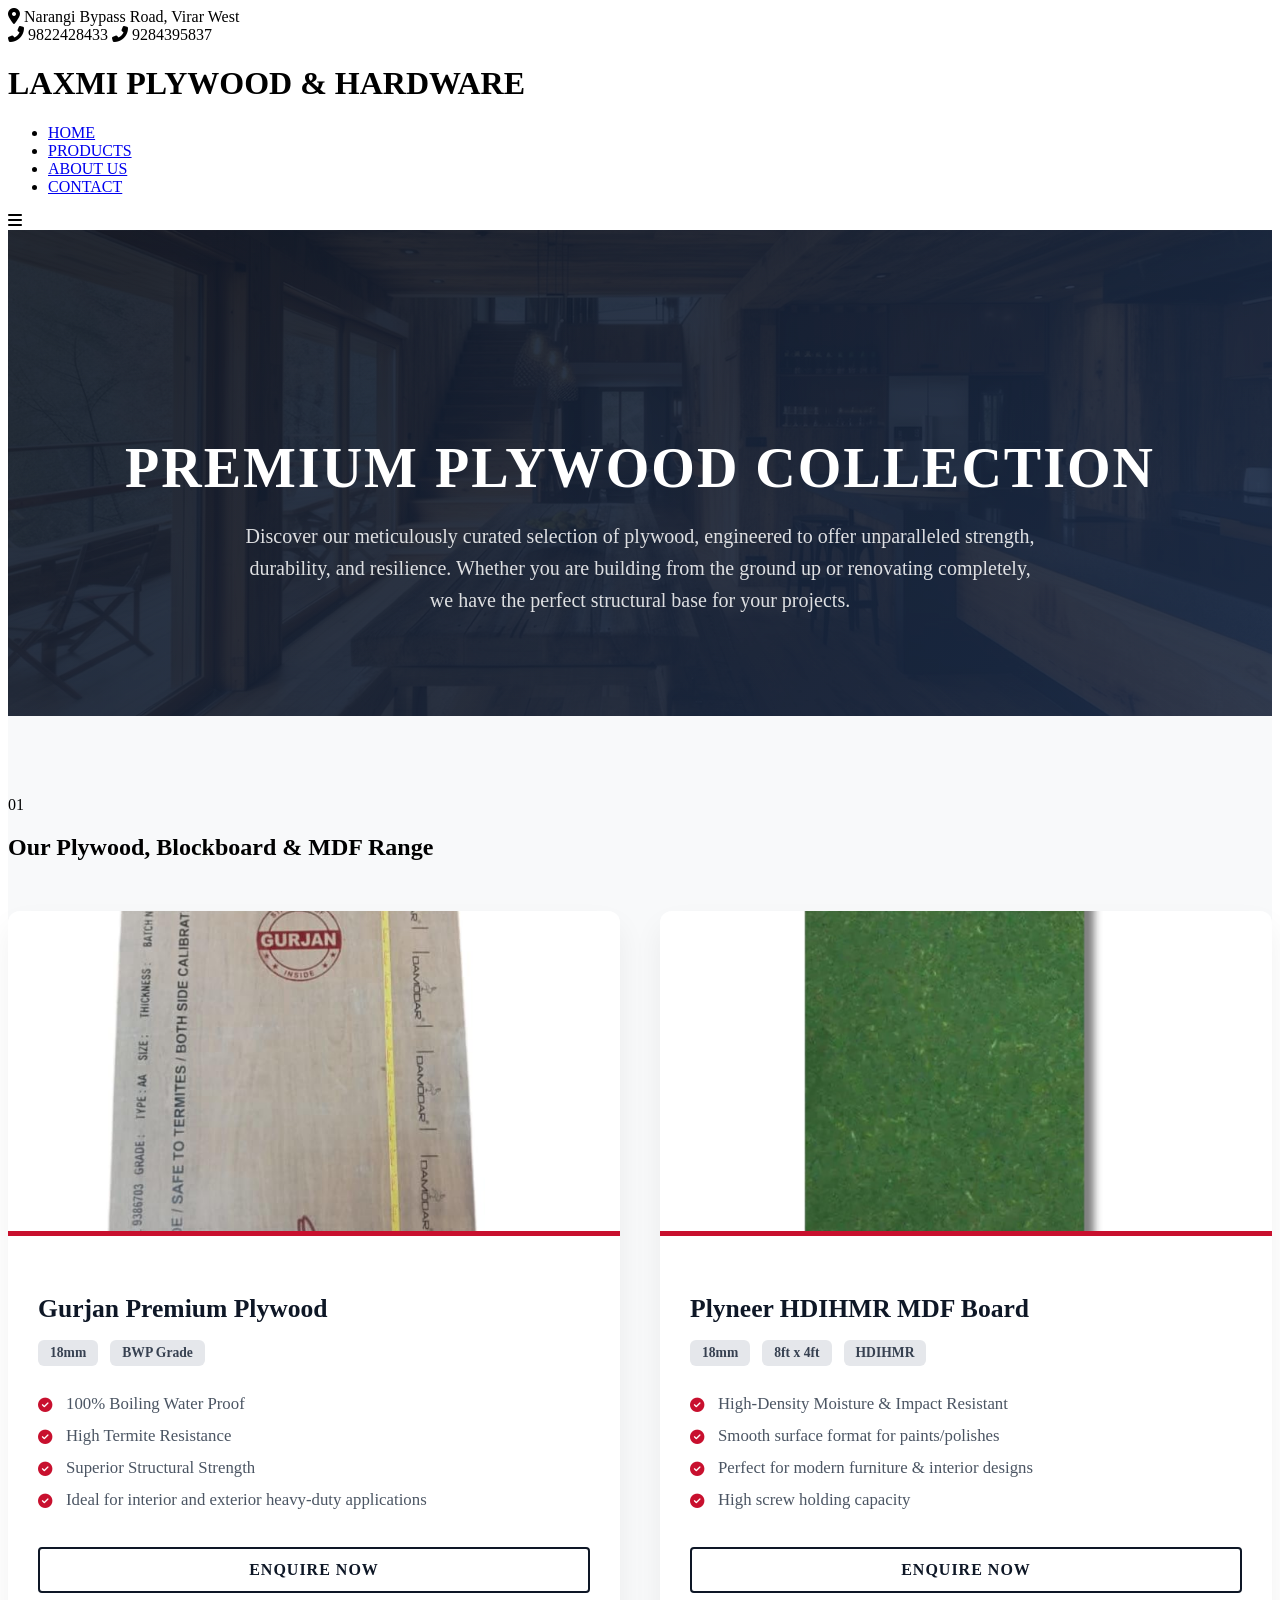
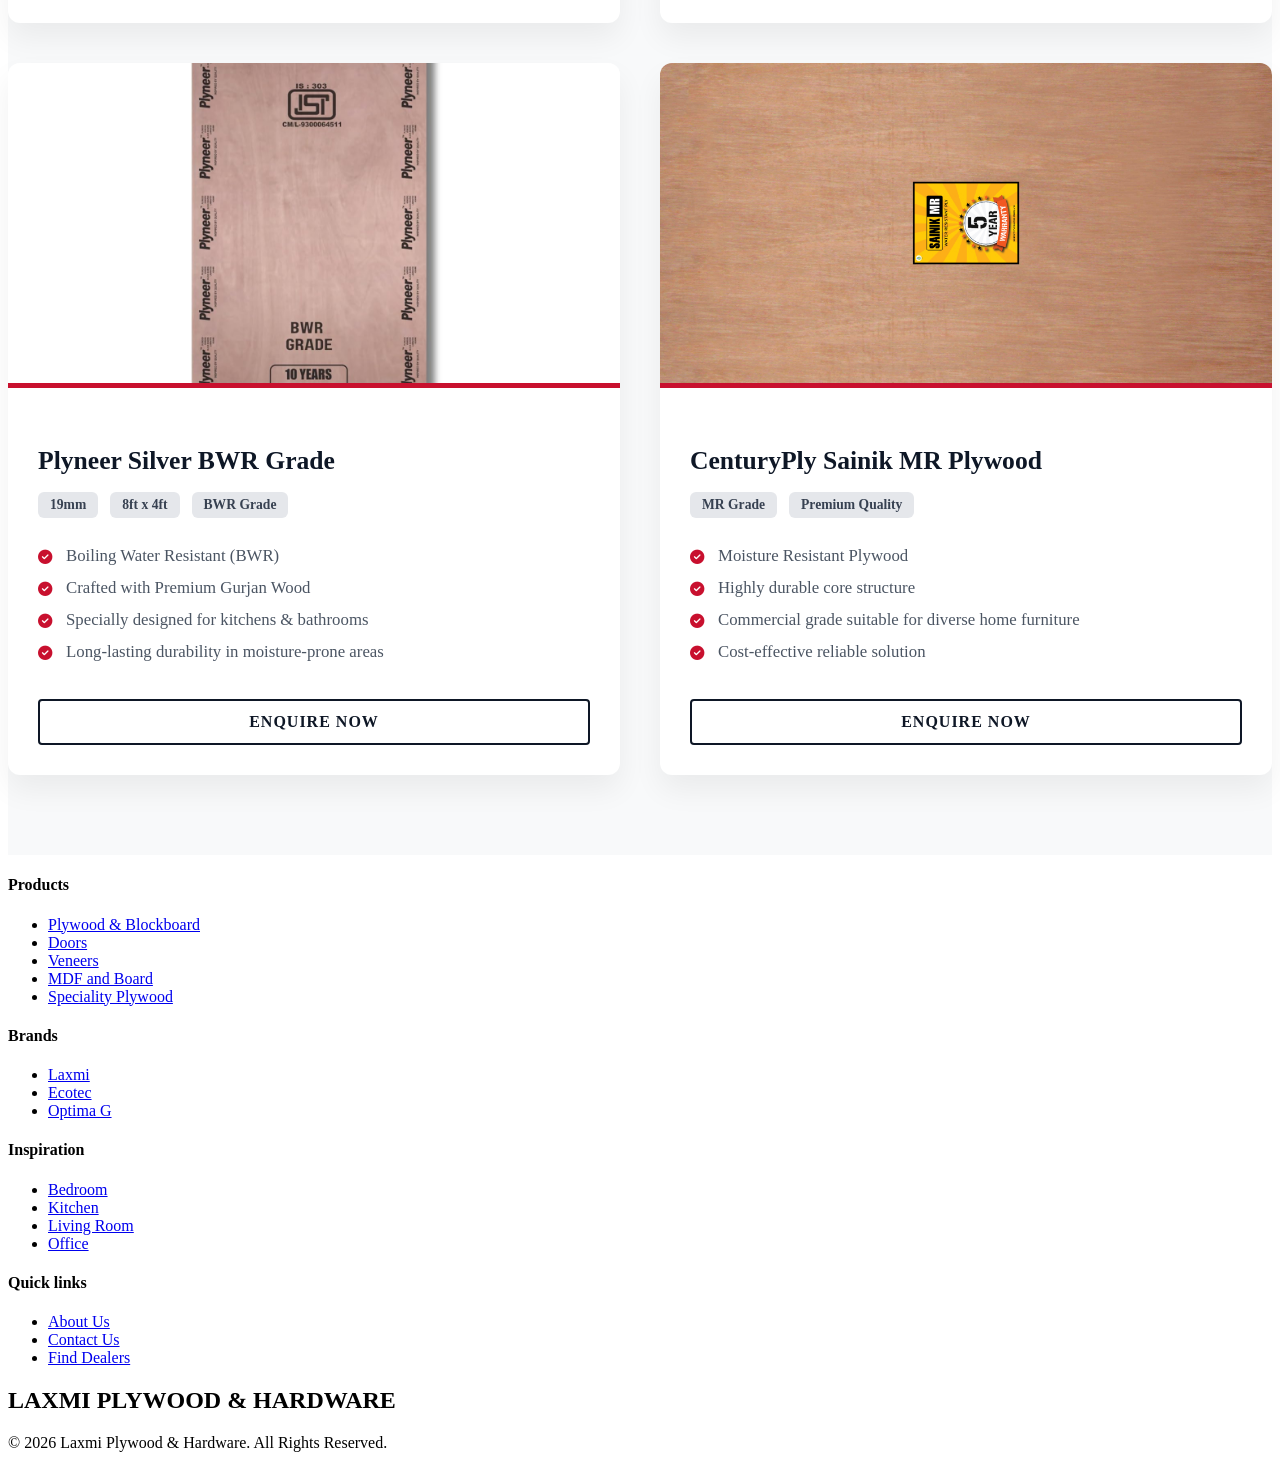
==== plywood.html @ a1d88f50 "first commit" ====
<!DOCTYPE html>
<html lang="en">

<head>
    <meta charset="UTF-8">
    <meta name="viewport" content="width=device-width, initial-scale=1.0">
    <meta name="description" content="Explore our premium collection of Plywood, Blockboards, and MDF at Laxmi Plywood & Hardware.">
    <title>Plywood Collection - Laxmi Plywood & Hardware</title>

    <link rel="preconnect" href="https://fonts.googleapis.com">
    <link rel="preconnect" href="https://fonts.gstatic.com" crossorigin>
    <link href="https://fonts.googleapis.com/css2?family=Inter:wght@400;600;800;900&display=swap" rel="stylesheet">
    <link rel="stylesheet" href="https://cdnjs.cloudflare.com/ajax/libs/font-awesome/6.4.0/css/all.min.css">
    <link rel="stylesheet" href="laxmi3.css">
    
    <style>
        /* Modern aesthetic for plywood page */
        .plywood-hero {
            background: linear-gradient(135deg, rgba(14,23,38,0.9), rgba(28,45,74,0.9)), url('Plywood__d908d7dcf.jpg') center/cover;
            padding: 160px 0 100px;
            color: #ffffff;
            text-align: center;
        }
        
        .plywood-hero h1 {
            font-size: 3.5rem;
            font-weight: 900;
            margin-bottom: 20px;
            text-transform: uppercase;
            letter-spacing: 2px;
        }
        
        .plywood-hero p {
            font-size: 1.25rem;
            max-width: 800px;
            margin: 0 auto;
            color: rgba(255, 255, 255, 0.85);
            line-height: 1.6;
        }

        .product-list-section {
            padding: 80px 0;
            background-color: #f8f9fa;
        }

        .product-grid {
            display: grid;
            grid-template-columns: repeat(auto-fit, minmax(400px, 1fr));
            gap: 40px;
            margin-top: 50px;
        }

        .product-item {
            background: #ffffff;
            border-radius: 12px;
            box-shadow: 0 15px 30px rgba(0,0,0,0.06);
            overflow: hidden;
            transition: transform 0.4s cubic-bezier(0.165, 0.84, 0.44, 1), box-shadow 0.4s cubic-bezier(0.165, 0.84, 0.44, 1);
            position: relative;
            display: flex;
            flex-direction: column;
        }

        .product-item:hover {
            transform: translateY(-8px);
            box-shadow: 0 25px 50px rgba(0,0,0,0.12);
        }

        .product-item-img {
            height: 320px;
            overflow: hidden;
            position: relative;
        }

        .product-item-img img {
            width: 100%;
            height: 100%;
            object-fit: cover;
            transition: transform 0.6s ease;
        }

        .product-item:hover .product-item-img img {
            transform: scale(1.08);
        }

        .product-item-details {
            padding: 30px;
            flex-grow: 1;
            display: flex;
            flex-direction: column;
            border-top: 5px solid var(--primary-color, #c8102e);
        }

        .product-item-title {
            font-size: 1.6rem;
            font-weight: 800;
            color: #0e1726;
            margin-bottom: 15px;
            line-height: 1.3;
        }

        .product-features-list {
            list-style: none;
            padding: 0;
            margin: 0 0 25px 0;
            flex-grow: 1;
        }

        .product-features-list li {
            position: relative;
            padding-left: 28px;
            margin-bottom: 12px;
            font-size: 1.05rem;
            color: #4b5563;
        }

        .product-features-list li i {
            position: absolute;
            left: 0;
            top: 4px;
            color: var(--primary-color, #c8102e);
            font-size: 0.9rem;
        }
        
        .spec-badge {
            display: inline-block;
            background: #e5e7eb;
            color: #374151;
            padding: 5px 12px;
            border-radius: 6px;
            font-size: 0.85rem;
            font-weight: 700;
            margin-right: 8px;
            margin-bottom: 8px;
        }
        
        .spec-container {
            margin-bottom: 20px;
        }
        
        .enquire-btn {
            background-color: transparent;
            color: #0e1726;
            border: 2px solid #0e1726;
            padding: 12px 25px;
            font-weight: 700;
            text-transform: uppercase;
            letter-spacing: 1px;
            text-align: center;
            border-radius: 4px;
            transition: all 0.3s ease;
            text-decoration: none;
            display: inline-block;
        }

        .enquire-btn:hover {
            background-color: var(--primary-color, #c8102e);
            border-color: var(--primary-color, #c8102e);
            color: #ffffff;
        }
        
        @media (max-width: 768px) {
            .product-grid {
                grid-template-columns: 1fr;
            }
            .plywood-hero h1 {
                font-size: 2.5rem;
            }
        }
    </style>
</head>

<body>

    <!-- Corporate Top Bar -->
    <div class="top-bar">
        <div class="container top-bar-container">
            <span class="dealer"><i class="fas fa-map-marker-alt"></i> Narangi Bypass Road, Virar West</span>
            <div class="top-bar-contact">
                <span><i class="fas fa-phone-alt"></i> 9822428433</span>
                <span><i class="fas fa-phone-alt"></i> 9284395837</span>
            </div>
        </div>
    </div>

    <!-- Main Navigation -->
    <header id="header">
        <div class="container nav-container">
            <div class="logo">
                <a href="laxmi3.html" style="text-decoration: none; color: inherit;">
                    <h1>LAXMI PLYWOOD & HARDWARE</h1>
                </a>
            </div>
            <nav>
                <ul class="nav-links">
                    <li><a href="laxmi3.html#home">HOME</a></li>
                    <li><a href="laxmi3.html#products">PRODUCTS</a></li>
                    <li><a href="laxmi3.html#about">ABOUT US</a></li>
                    <li><a href="laxmi3.html#contact">CONTACT</a></li>
                </ul>
            </nav>
            <div class="mobile-menu-btn">
                <i class="fas fa-bars"></i>
            </div>
        </div>
    </header>

    <main>
        <!-- Plywood Hero Section -->
        <section class="plywood-hero">
            <div class="container">
                <h1>Premium Plywood Collection</h1>
                <p>Discover our meticulously curated selection of plywood, engineered to offer unparalleled strength, durability, and resilience. Whether you are building from the ground up or renovating completely, we have the perfect structural base for your projects.</p>
            </div>
        </section>

        <!-- Product List Section -->
        <section class="product-list-section">
            <div class="container">
                <div class="section-heading">
                    <div class="heading-number">01</div>
                    <h2>Our Plywood, Blockboard & MDF Range</h2>
                </div>

                <div class="product-grid">
                    
                    <!-- Item 1 -->
                    <div class="product-item">
                        <div class="product-item-img">
                            <img src="plywood/Gurjan Boiling Water Proof Termite Resistant Plywood, 18mm Thickness.jpg" alt="Gurjan Plywood">
                        </div>
                        <div class="product-item-details">
                            <h3 class="product-item-title">Gurjan Premium Plywood</h3>
                            <div class="spec-container">
                                <span class="spec-badge">18mm</span>
                                <span class="spec-badge">BWP Grade</span>
                            </div>
                            <ul class="product-features-list">
                                <li><i class="fas fa-check-circle"></i> 100% Boiling Water Proof</li>
                                <li><i class="fas fa-check-circle"></i> High Termite Resistance</li>
                                <li><i class="fas fa-check-circle"></i> Superior Structural Strength</li>
                                <li><i class="fas fa-check-circle"></i> Ideal for interior and exterior heavy-duty applications</li>
                            </ul>
                            <a href="laxmi3.html#contact" class="enquire-btn">Enquire Now</a>
                        </div>
                    </div>

                    <!-- Item 2 -->
                    <div class="product-item">
                        <div class="product-item-img">
                            <img src="plywood/Plyneer HDIHMR MDF Board - High-Density Moisture & Impact Resistant Wood for Modern Furniture & Interior Designs (18mm)-8ft x 4ft_.jpg" alt="Plyneer HDIHMR MDF">
                        </div>
                        <div class="product-item-details">
                            <h3 class="product-item-title">Plyneer HDIHMR MDF Board</h3>
                            <div class="spec-container">
                                <span class="spec-badge">18mm</span>
                                <span class="spec-badge">8ft x 4ft</span>
                                <span class="spec-badge">HDIHMR</span>
                            </div>
                            <ul class="product-features-list">
                                <li><i class="fas fa-check-circle"></i> High-Density Moisture & Impact Resistant</li>
                                <li><i class="fas fa-check-circle"></i> Smooth surface format for paints/polishes</li>
                                <li><i class="fas fa-check-circle"></i> Perfect for modern furniture & interior designs</li>
                                <li><i class="fas fa-check-circle"></i> High screw holding capacity</li>
                            </ul>
                            <a href="laxmi3.html#contact" class="enquire-btn">Enquire Now</a>
                        </div>
                    </div>

                    <!-- Item 3 -->
                    <div class="product-item">
                        <div class="product-item-img">
                            <img src="plywood/Plyneer Silver BWR Grade Plywood – Premium Gurjan Wood for Kitchens & Bathrooms  (19mm)-8ft x 4ft_.jpg" alt="Plyneer Silver BWR">
                        </div>
                        <div class="product-item-details">
                            <h3 class="product-item-title">Plyneer Silver BWR Grade</h3>
                            <div class="spec-container">
                                <span class="spec-badge">19mm</span>
                                <span class="spec-badge">8ft x 4ft</span>
                                <span class="spec-badge">BWR Grade</span>
                            </div>
                            <ul class="product-features-list">
                                <li><i class="fas fa-check-circle"></i> Boiling Water Resistant (BWR)</li>
                                <li><i class="fas fa-check-circle"></i> Crafted with Premium Gurjan Wood</li>
                                <li><i class="fas fa-check-circle"></i> Specially designed for kitchens & bathrooms</li>
                                <li><i class="fas fa-check-circle"></i> Long-lasting durability in moisture-prone areas</li>
                            </ul>
                            <a href="laxmi3.html#contact" class="enquire-btn">Enquire Now</a>
                        </div>
                    </div>

                    <!-- Item 4 -->
                    <div class="product-item">
                        <div class="product-item-img">
                            <img src="plywood/Sainik_MR_Plywood_Facelift_16_09_21_c916adba77.jpg" alt="Sainik MR Plywood">
                        </div>
                        <div class="product-item-details">
                            <h3 class="product-item-title">CenturyPly Sainik MR Plywood</h3>
                            <div class="spec-container">
                                <span class="spec-badge">MR Grade</span>
                                <span class="spec-badge">Premium Quality</span>
                            </div>
                            <ul class="product-features-list">
                                <li><i class="fas fa-check-circle"></i> Moisture Resistant Plywood</li>
                                <li><i class="fas fa-check-circle"></i> Highly durable core structure</li>
                                <li><i class="fas fa-check-circle"></i> Commercial grade suitable for diverse home furniture</li>
                                <li><i class="fas fa-check-circle"></i> Cost-effective reliable solution</li>
                            </ul>
                            <a href="laxmi3.html#contact" class="enquire-btn">Enquire Now</a>
                        </div>
                    </div>

                </div>
            </div>
        </section>
    </main>

    <!-- Footer -->
    <footer>
        <div class="container footer-grid">
            <!-- (Footer Content Replicated for consistency) -->
            <div class="footer-col">
                <h4>Products</h4>
                <ul class="footer-links">
                    <li><a href="#">Plywood & Blockboard</a></li>
                    <li><a href="#">Doors</a></li>
                    <li><a href="#">Veneers</a></li>
                    <li><a href="#">MDF and Board</a></li>
                    <li><a href="#">Speciality Plywood</a></li>
                </ul>
            </div>
            <div class="footer-col">
                <h4>Brands</h4>
                <ul class="footer-links">
                    <li><a href="#">Laxmi</a></li>
                    <li><a href="#">Ecotec</a></li>
                    <li><a href="#">Optima G</a></li>
                </ul>
            </div>
            <div class="footer-col">
                <h4>Inspiration</h4>
                <ul class="footer-links">
                    <li><a href="#">Bedroom</a></li>
                    <li><a href="#">Kitchen</a></li>
                    <li><a href="#">Living Room</a></li>
                    <li><a href="#">Office</a></li>
                </ul>
            </div>
            <div class="footer-col">
                <h4>Quick links</h4>
                <ul class="footer-links">
                    <li><a href="laxmi3.html#about">About Us</a></li>
                    <li><a href="laxmi3.html#contact">Contact Us</a></li>
                    <li><a href="#">Find Dealers</a></li>
                </ul>
            </div>
        </div>

        <div class="footer-bottom">
            <div class="container footer-content">
                <div class="footer-logo">
                    <h2>LAXMI PLYWOOD & HARDWARE</h2>
                </div>
                <p>&copy; 2026 Laxmi Plywood & Hardware. All Rights Reserved.</p>
            </div>
        </div>
    </footer>

    <!-- Custom JS -->
    <script src="laxmi3.js"></script>
</body>

</html>
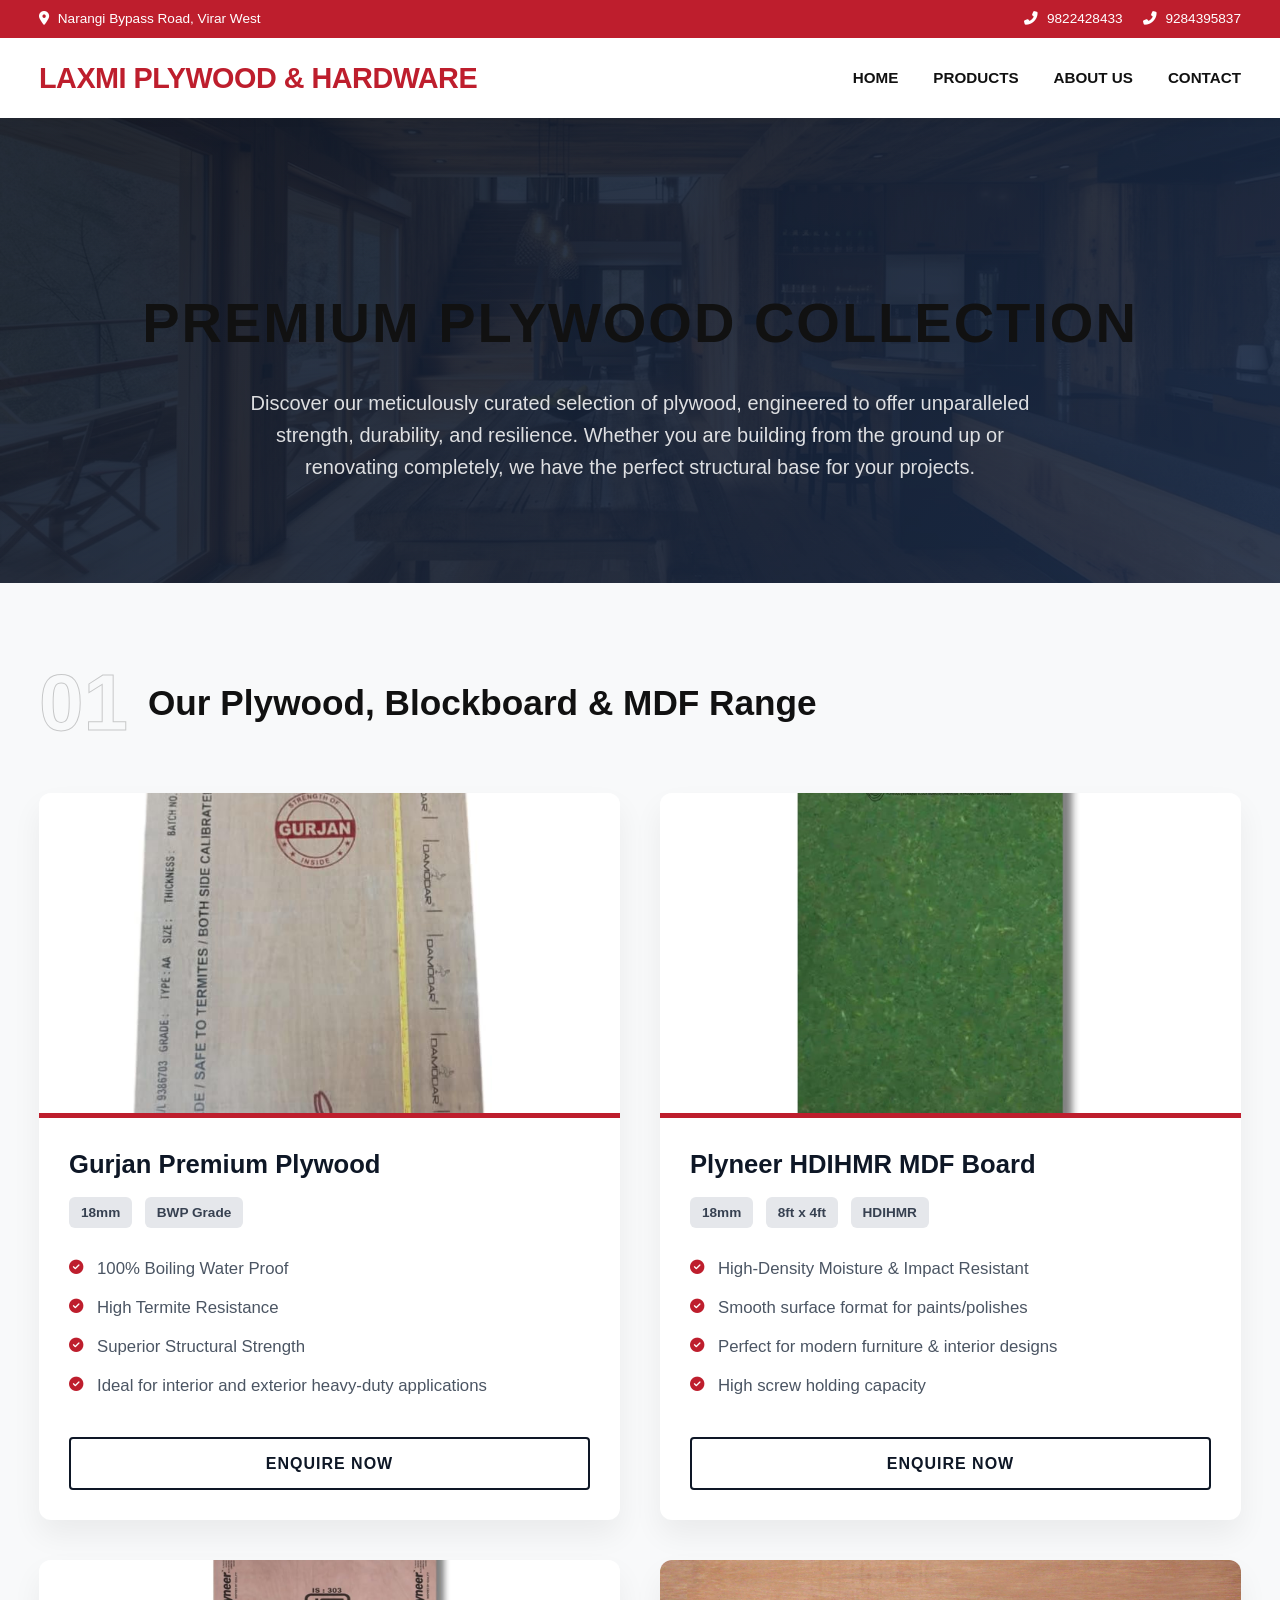
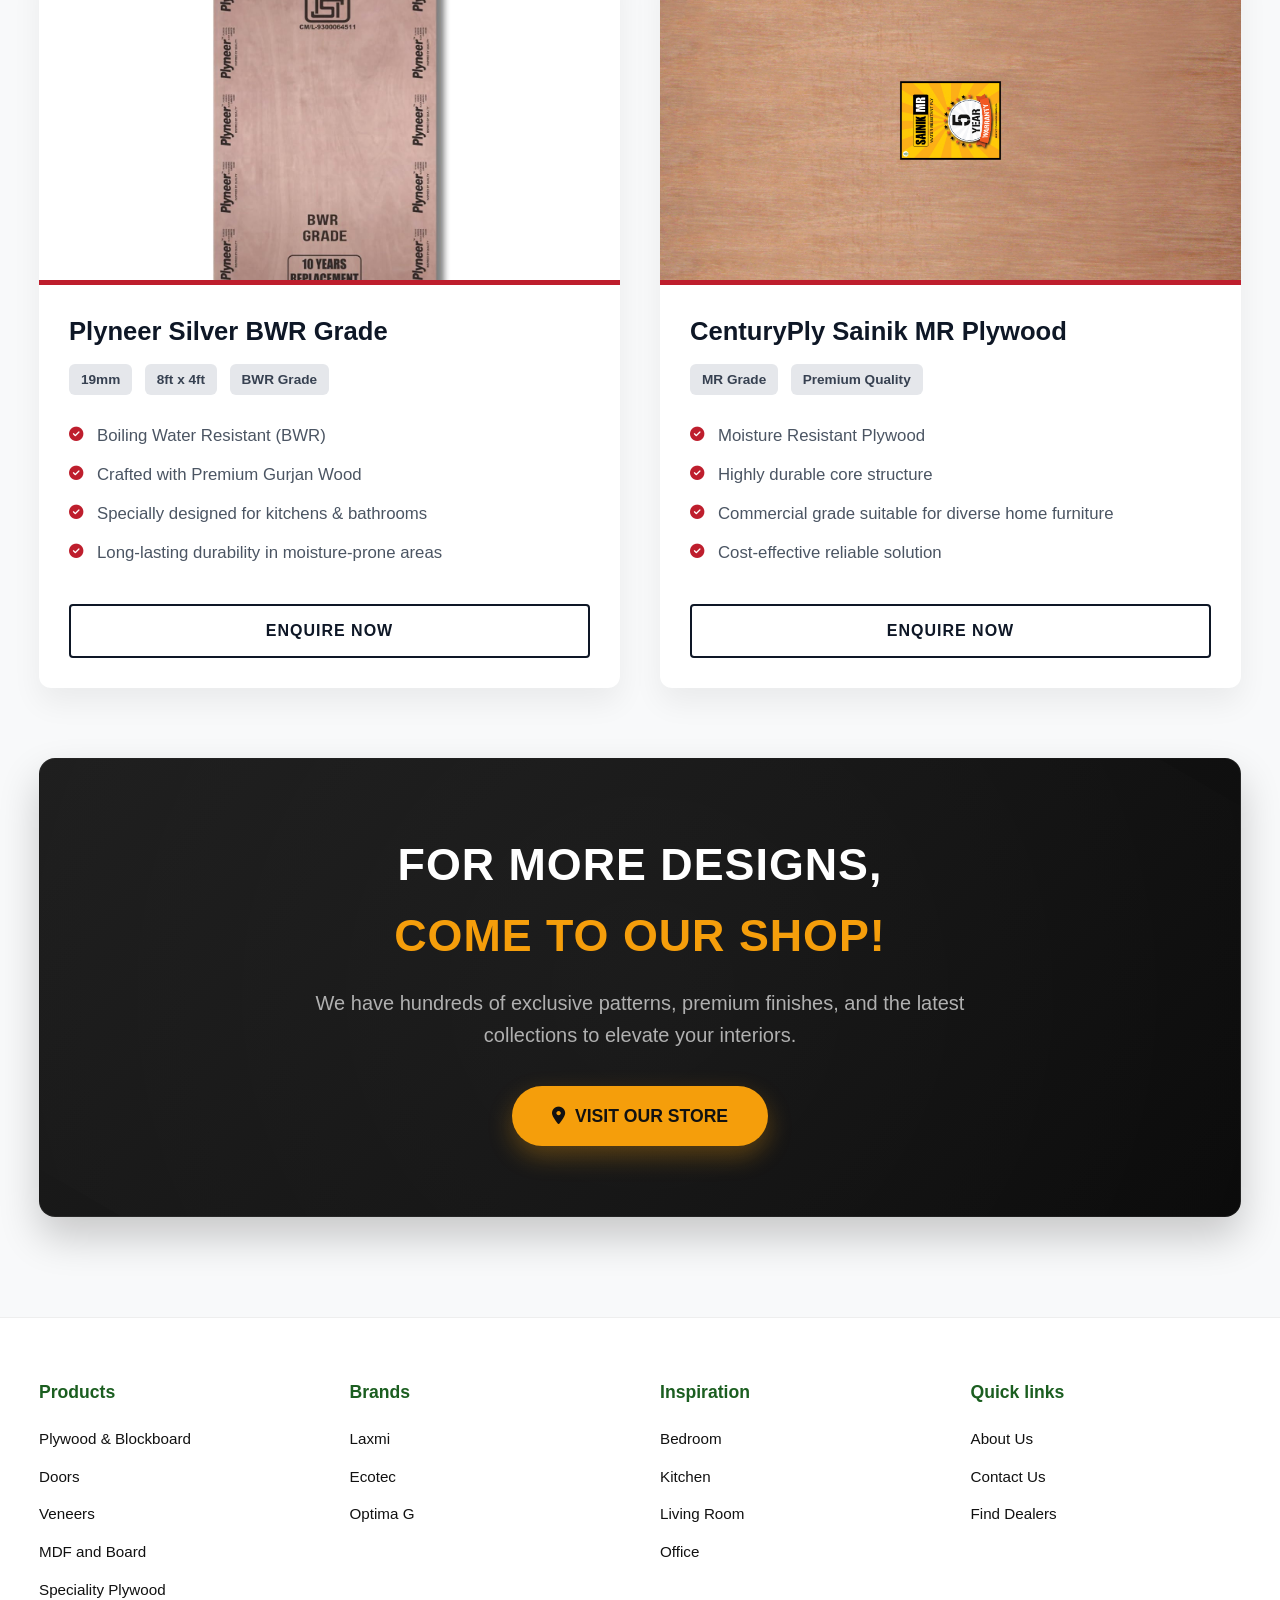
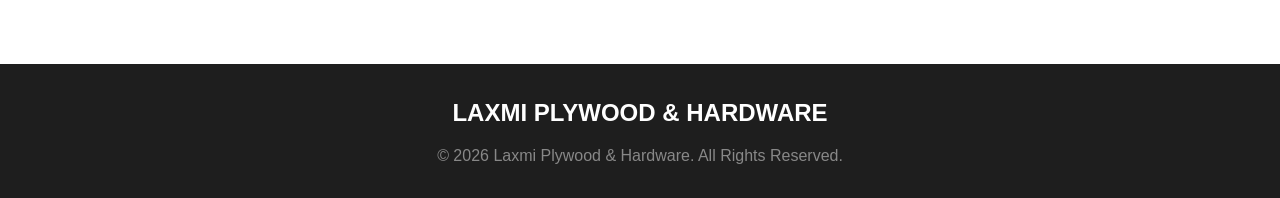
==== commit 11abe5c5: "update" ====
--- a/plywood.html
+++ b/plywood.html
@@ -4,24 +4,25 @@
 <head>
     <meta charset="UTF-8">
     <meta name="viewport" content="width=device-width, initial-scale=1.0">
-    <meta name="description" content="Explore our premium collection of Plywood, Blockboards, and MDF at Laxmi Plywood & Hardware.">
+    <meta name="description"
+        content="Explore our premium collection of Plywood, Blockboards, and MDF at Laxmi Plywood & Hardware.">
     <title>Plywood Collection - Laxmi Plywood & Hardware</title>
 
     <link rel="preconnect" href="https://fonts.googleapis.com">
     <link rel="preconnect" href="https://fonts.gstatic.com" crossorigin>
     <link href="https://fonts.googleapis.com/css2?family=Inter:wght@400;600;800;900&display=swap" rel="stylesheet">
     <link rel="stylesheet" href="https://cdnjs.cloudflare.com/ajax/libs/font-awesome/6.4.0/css/all.min.css">
-    <link rel="stylesheet" href="laxmi3.css">
-    
+    <link rel="stylesheet" href="index.css">
+
     <style>
         /* Modern aesthetic for plywood page */
         .plywood-hero {
-            background: linear-gradient(135deg, rgba(14,23,38,0.9), rgba(28,45,74,0.9)), url('Plywood__d908d7dcf.jpg') center/cover;
+            background: linear-gradient(135deg, rgba(14, 23, 38, 0.9), rgba(28, 45, 74, 0.9)), url('Plywood__d908d7dcf.jpg') center/cover;
             padding: 160px 0 100px;
             color: #ffffff;
             text-align: center;
         }
-        
+
         .plywood-hero h1 {
             font-size: 3.5rem;
             font-weight: 900;
@@ -29,7 +30,7 @@
             text-transform: uppercase;
             letter-spacing: 2px;
         }
-        
+
         .plywood-hero p {
             font-size: 1.25rem;
             max-width: 800px;
@@ -53,7 +54,7 @@
         .product-item {
             background: #ffffff;
             border-radius: 12px;
-            box-shadow: 0 15px 30px rgba(0,0,0,0.06);
+            box-shadow: 0 15px 30px rgba(0, 0, 0, 0.06);
             overflow: hidden;
             transition: transform 0.4s cubic-bezier(0.165, 0.84, 0.44, 1), box-shadow 0.4s cubic-bezier(0.165, 0.84, 0.44, 1);
             position: relative;
@@ -63,7 +64,7 @@
 
         .product-item:hover {
             transform: translateY(-8px);
-            box-shadow: 0 25px 50px rgba(0,0,0,0.12);
+            box-shadow: 0 25px 50px rgba(0, 0, 0, 0.12);
         }
 
         .product-item-img {
@@ -121,7 +122,7 @@
             color: var(--primary-color, #c8102e);
             font-size: 0.9rem;
         }
-        
+
         .spec-badge {
             display: inline-block;
             background: #e5e7eb;
@@ -133,11 +134,11 @@
             margin-right: 8px;
             margin-bottom: 8px;
         }
-        
+
         .spec-container {
             margin-bottom: 20px;
         }
-        
+
         .enquire-btn {
             background-color: transparent;
             color: #0e1726;
@@ -158,11 +159,12 @@
             border-color: var(--primary-color, #c8102e);
             color: #ffffff;
         }
-        
+
         @media (max-width: 768px) {
             .product-grid {
                 grid-template-columns: 1fr;
             }
+
             .plywood-hero h1 {
                 font-size: 2.5rem;
             }
@@ -187,16 +189,16 @@
     <header id="header">
         <div class="container nav-container">
             <div class="logo">
-                <a href="laxmi3.html" style="text-decoration: none; color: inherit;">
+                <a href="index.html" style="text-decoration: none; color: inherit;">
                     <h1>LAXMI PLYWOOD & HARDWARE</h1>
                 </a>
             </div>
             <nav>
                 <ul class="nav-links">
-                    <li><a href="laxmi3.html#home">HOME</a></li>
-                    <li><a href="laxmi3.html#products">PRODUCTS</a></li>
-                    <li><a href="laxmi3.html#about">ABOUT US</a></li>
-                    <li><a href="laxmi3.html#contact">CONTACT</a></li>
+                    <li><a href="index.html#home">HOME</a></li>
+                    <li><a href="index.html#products">PRODUCTS</a></li>
+                    <li><a href="index.html#about">ABOUT US</a></li>
+                    <li><a href="index.html#contact">CONTACT</a></li>
                 </ul>
             </nav>
             <div class="mobile-menu-btn">
@@ -210,7 +212,9 @@
         <section class="plywood-hero">
             <div class="container">
                 <h1>Premium Plywood Collection</h1>
-                <p>Discover our meticulously curated selection of plywood, engineered to offer unparalleled strength, durability, and resilience. Whether you are building from the ground up or renovating completely, we have the perfect structural base for your projects.</p>
+                <p>Discover our meticulously curated selection of plywood, engineered to offer unparalleled strength,
+                    durability, and resilience. Whether you are building from the ground up or renovating completely, we
+                    have the perfect structural base for your projects.</p>
             </div>
         </section>
 
@@ -223,11 +227,12 @@
                 </div>
 
                 <div class="product-grid">
-                    
+
                     <!-- Item 1 -->
                     <div class="product-item">
                         <div class="product-item-img">
-                            <img src="plywood/Gurjan Boiling Water Proof Termite Resistant Plywood, 18mm Thickness.jpg" alt="Gurjan Plywood">
+                            <img src="plywood/Gurjan_Boiling_Water_Proof_Termite_Resistant_Plywood_18mm_Thickness.jpg"
+                                alt="Gurjan Plywood">
                         </div>
                         <div class="product-item-details">
                             <h3 class="product-item-title">Gurjan Premium Plywood</h3>
@@ -239,16 +244,18 @@
                                 <li><i class="fas fa-check-circle"></i> 100% Boiling Water Proof</li>
                                 <li><i class="fas fa-check-circle"></i> High Termite Resistance</li>
                                 <li><i class="fas fa-check-circle"></i> Superior Structural Strength</li>
-                                <li><i class="fas fa-check-circle"></i> Ideal for interior and exterior heavy-duty applications</li>
+                                <li><i class="fas fa-check-circle"></i> Ideal for interior and exterior heavy-duty
+                                    applications</li>
                             </ul>
-                            <a href="laxmi3.html#contact" class="enquire-btn">Enquire Now</a>
+                            <a href="index.html#contact" class="enquire-btn">Enquire Now</a>
                         </div>
                     </div>
 
                     <!-- Item 2 -->
                     <div class="product-item">
                         <div class="product-item-img">
-                            <img src="plywood/Plyneer HDIHMR MDF Board - High-Density Moisture & Impact Resistant Wood for Modern Furniture & Interior Designs (18mm)-8ft x 4ft_.jpg" alt="Plyneer HDIHMR MDF">
+                            <img src="plywood/Plyneer_HDIHMR_MDF_Board_-_High-Density_Moisture_&_Impact_Resistant_Wood_for_Modern_Furniture_&_Interior_Designs_18mm-8ft_x_4ft_.jpg"
+                                alt="Plyneer HDIHMR MDF">
                         </div>
                         <div class="product-item-details">
                             <h3 class="product-item-title">Plyneer HDIHMR MDF Board</h3>
@@ -260,17 +267,19 @@
                             <ul class="product-features-list">
                                 <li><i class="fas fa-check-circle"></i> High-Density Moisture & Impact Resistant</li>
                                 <li><i class="fas fa-check-circle"></i> Smooth surface format for paints/polishes</li>
-                                <li><i class="fas fa-check-circle"></i> Perfect for modern furniture & interior designs</li>
+                                <li><i class="fas fa-check-circle"></i> Perfect for modern furniture & interior designs
+                                </li>
                                 <li><i class="fas fa-check-circle"></i> High screw holding capacity</li>
                             </ul>
-                            <a href="laxmi3.html#contact" class="enquire-btn">Enquire Now</a>
+                            <a href="index.html#contact" class="enquire-btn">Enquire Now</a>
                         </div>
                     </div>
 
                     <!-- Item 3 -->
                     <div class="product-item">
                         <div class="product-item-img">
-                            <img src="plywood/Plyneer Silver BWR Grade Plywood – Premium Gurjan Wood for Kitchens & Bathrooms  (19mm)-8ft x 4ft_.jpg" alt="Plyneer Silver BWR">
+                            <img src="plywood/Plyneer_Silver_BWR_Grade_Plywood_–_Premium_Gurjan_Wood_for_Kitchens_&_Bathrooms__19mm-8ft_x_4ft_.jpg"
+                                alt="Plyneer Silver BWR">
                         </div>
                         <div class="product-item-details">
                             <h3 class="product-item-title">Plyneer Silver BWR Grade</h3>
@@ -283,16 +292,18 @@
                                 <li><i class="fas fa-check-circle"></i> Boiling Water Resistant (BWR)</li>
                                 <li><i class="fas fa-check-circle"></i> Crafted with Premium Gurjan Wood</li>
                                 <li><i class="fas fa-check-circle"></i> Specially designed for kitchens & bathrooms</li>
-                                <li><i class="fas fa-check-circle"></i> Long-lasting durability in moisture-prone areas</li>
+                                <li><i class="fas fa-check-circle"></i> Long-lasting durability in moisture-prone areas
+                                </li>
                             </ul>
-                            <a href="laxmi3.html#contact" class="enquire-btn">Enquire Now</a>
+                            <a href="index.html#contact" class="enquire-btn">Enquire Now</a>
                         </div>
                     </div>
 
                     <!-- Item 4 -->
                     <div class="product-item">
                         <div class="product-item-img">
-                            <img src="plywood/Sainik_MR_Plywood_Facelift_16_09_21_c916adba77.jpg" alt="Sainik MR Plywood">
+                            <img src="plywood/Sainik_MR_Plywood_Facelift_16_09_21_c916adba77.jpg"
+                                alt="Sainik MR Plywood">
                         </div>
                         <div class="product-item-details">
                             <h3 class="product-item-title">CenturyPly Sainik MR Plywood</h3>
@@ -303,13 +314,20 @@
                             <ul class="product-features-list">
                                 <li><i class="fas fa-check-circle"></i> Moisture Resistant Plywood</li>
                                 <li><i class="fas fa-check-circle"></i> Highly durable core structure</li>
-                                <li><i class="fas fa-check-circle"></i> Commercial grade suitable for diverse home furniture</li>
+                                <li><i class="fas fa-check-circle"></i> Commercial grade suitable for diverse home
+                                    furniture</li>
                                 <li><i class="fas fa-check-circle"></i> Cost-effective reliable solution</li>
                             </ul>
-                            <a href="laxmi3.html#contact" class="enquire-btn">Enquire Now</a>
-                        </div>
-                    </div>
-
+                            <a href="index.html#contact" class="enquire-btn">Enquire Now</a>
+                        </div>
+                    </div>
+
+                    <!-- Shop Invite Banner -->
+                    <div class="stylish-shop-invite-banner">
+                        <h3>For more designs, <br><span>come to our shop!</span></h3>
+                        <p>We have hundreds of exclusive patterns, premium finishes, and the latest collections to elevate your interiors.</p>
+                        <a href="index.html#contact" class="shop-btn"><i class="fas fa-map-marker-alt"></i> Visit Our Store</a>
+                    </div>
                 </div>
             </div>
         </section>
@@ -349,8 +367,8 @@
             <div class="footer-col">
                 <h4>Quick links</h4>
                 <ul class="footer-links">
-                    <li><a href="laxmi3.html#about">About Us</a></li>
-                    <li><a href="laxmi3.html#contact">Contact Us</a></li>
+                    <li><a href="index.html#about">About Us</a></li>
+                    <li><a href="index.html#contact">Contact Us</a></li>
                     <li><a href="#">Find Dealers</a></li>
                 </ul>
             </div>
@@ -367,7 +385,7 @@
     </footer>
 
     <!-- Custom JS -->
-    <script src="laxmi3.js"></script>
+    <script src="index.js"></script>
 </body>
 
-</html>
+</html>
--- a/index.css
+++ b/index.css
@@ -0,0 +1,728 @@
+/* ===== VARIABLES & CORPORATE THEME (CenturyPly Inspired) ===== */
+:root {
+    --primary-color: #BE1E2D; /* CenturyPly Deep Red */
+    --primary-dark: #8c1621;
+    --text-main: #111111;
+    --text-muted: #555555;
+    --bg-light: #ffffff;
+    --bg-alt: #f4f4f4;
+    --bg-dark: #1e1e1e;
+    
+    --font-heading: 'Inter', sans-serif;
+    --font-body: 'Inter', sans-serif;
+    
+    --shadow-soft: 0 4px 15px rgba(0, 0, 0, 0.08);
+    --shadow-hover: 0 15px 30px rgba(0, 0, 0, 0.15);
+    --transition-fast: 0.3s ease;
+}
+
+/* ===== RESET & BASE ===== */
+* {
+    margin: 0;
+    padding: 0;
+    box-sizing: border-box;
+}
+
+html {
+    scroll-behavior: smooth;
+    scroll-padding-top: 100px;
+}
+
+body {
+    font-family: var(--font-body);
+    color: var(--text-main);
+    line-height: 1.6;
+    background-color: var(--bg-light);
+    overflow-x: hidden;
+}
+
+h1, h2, h3, h4, h5, h6 {
+    font-family: var(--font-heading);
+    color: var(--text-main);
+}
+
+a {
+    text-decoration: none;
+    color: inherit;
+    transition: var(--transition-fast);
+}
+
+ul {
+    list-style: none;
+}
+
+.container {
+    max-width: 1250px;
+    margin: 0 auto;
+    padding: 0 24px;
+}
+
+/* ===== BUTTONS (Sharp, Corporate) ===== */
+.btn {
+    display: inline-flex;
+    align-items: center;
+    justify-content: center;
+    padding: 12px 28px;
+    font-family: var(--font-heading);
+    font-size: 0.95rem;
+    font-weight: 800;
+    cursor: pointer;
+    transition: var(--transition-fast);
+    border: none;
+    text-transform: uppercase;
+    letter-spacing: 0.5px;
+    border-radius: 0; /* Sharp edges */
+}
+
+.btn-primary {
+    background-color: var(--primary-color);
+    color: white;
+}
+
+.btn-primary:hover {
+    background-color: var(--text-main);
+    color: white;
+}
+
+.btn-large {
+    padding: 18px 40px;
+    font-size: 1.1rem;
+}
+
+.btn-link {
+    color: var(--primary-color);
+    font-size: 0.85rem;
+    font-weight: 800;
+    text-transform: uppercase;
+    display: inline-flex;
+    align-items: center;
+    gap: 5px;
+    margin-top: 15px;
+}
+
+.btn-link:hover {
+    color: var(--text-main);
+    gap: 10px; /* slides the arrow right */
+}
+
+/* ===== TOP BAR (Corporate Contact Bar) ===== */
+.top-bar {
+    background-color: var(--primary-color);
+    color: white;
+    font-size: 0.85rem;
+    padding: 8px 0;
+    z-index: 1001;
+    position: relative;
+}
+
+.top-bar-container {
+    display: flex;
+    justify-content: space-between;
+    align-items: center;
+}
+
+.top-bar-container i {
+    margin-right: 5px;
+}
+
+.top-bar-contact {
+    display: flex;
+    gap: 20px;
+}
+
+/* ===== HEADER & NAVIGATION ===== */
+header {
+    background-color: white;
+    box-shadow: 0 2px 10px rgba(0, 0, 0, 0.05);
+    position: sticky;
+    top: 0;
+    z-index: 1000;
+    transition: all 0.3s ease;
+}
+
+.nav-container {
+    display: flex;
+    justify-content: space-between;
+    align-items: center;
+    height: 80px;
+}
+
+.logo h1 {
+    font-size: 1.8rem;
+    font-weight: 900; /* Extremely bold */
+    letter-spacing: -0.5px;
+    color: var(--primary-color);
+    margin: 0;
+}
+
+.nav-links {
+    display: flex;
+    gap: 35px;
+}
+
+.nav-links a {
+    font-weight: 800; /* Bold links */
+    font-size: 0.95rem;
+    color: var(--text-main);
+    text-transform: uppercase;
+    position: relative;
+}
+
+.nav-links a:hover {
+    color: var(--primary-color);
+}
+
+.mobile-menu-btn {
+    display: none;
+    font-size: 1.5rem;
+    cursor: pointer;
+    color: var(--text-main);
+}
+
+/* ===== HERO SECTION ===== */
+.hero {
+    position: relative;
+    height: 80vh;
+    min-height: 500px;
+    display: flex;
+    align-items: center;
+    background-color: #000;
+    overflow: hidden;
+}
+
+.hero-bg-image {
+    position: absolute;
+    top: 0;
+    left: 0;
+    width: 100%;
+    height: 100%;
+    /* Online High-Quality Wood Interior Image */
+    background: url('https://images.unsplash.com/photo-1513694203232-719a280e022f?q=80&w=1920&auto=format&fit=crop') center/cover no-repeat;
+    opacity: 0.6;
+}
+
+.hero-shape-overlay {
+    position: absolute;
+    top: 0;
+    left: 0;
+    width: 60%;
+    height: 100%;
+    background: linear-gradient(90deg, rgba(17,17,17,0.95) 0%, rgba(17,17,17,0.85) 60%, rgba(17,17,17,0) 100%);
+    z-index: 1;
+}
+
+.hero-content {
+    position: relative;
+    z-index: 2;
+    max-width: 650px;
+    color: white;
+}
+
+.hero h2 {
+    font-size: 4.5rem;
+    font-weight: 900;
+    line-height: 1.1;
+    margin-bottom: 25px;
+    color: white;
+    letter-spacing: -1px;
+    text-shadow: 2px 2px 4px rgba(0,0,0,0.3);
+}
+
+.hero p {
+    font-size: 1.15rem;
+    margin-bottom: 35px;
+    color: #e0e0e0;
+    font-weight: 400;
+    max-width: 500px;
+}
+
+/* ===== SECTION TITLES ===== */
+.section-title {
+    text-align: center;
+    margin-bottom: 50px;
+}
+
+.section-title h2 {
+    font-size: 2.2rem;
+    font-weight: 900;
+    text-transform: uppercase;
+    color: var(--text-main);
+    margin-bottom: 10px;
+}
+
+.section-title .underline {
+    height: 4px;
+    width: 50px;
+    background-color: var(--primary-color);
+    margin: 0 auto;
+}
+
+/* ===== SHOWCASE/INSPIRATION/PRODUCTS SECTION ===== */
+.showcase-section {
+    padding: 100px 0;
+}
+.bg-alt {
+    background-color: var(--bg-alt);
+}
+
+.section-heading {
+    display: flex;
+    align-items: center;
+    gap: 20px;
+    margin-bottom: 50px;
+    position: relative;
+    flex-wrap: wrap;
+}
+
+.heading-number {
+    font-size: 5rem;
+    font-weight: 900;
+    color: transparent;
+    -webkit-text-stroke: 1px rgba(0, 0, 0, 0.2);
+    line-height: 1;
+    font-family: var(--font-heading);
+}
+
+.section-heading h2 {
+    font-size: 2.2rem;
+    font-weight: 800;
+    margin: 0;
+    flex: 1;
+}
+
+.btn-outline {
+    display: inline-flex;
+    align-items: center;
+    gap: 10px;
+    padding: 10px 24px;
+    border: 1px solid #ddd;
+    border-radius: 30px;
+    color: var(--text-main);
+    font-weight: 600;
+    transition: var(--transition-fast);
+}
+
+.btn-outline:hover {
+    border-color: var(--primary-color);
+    color: var(--primary-color);
+}
+
+.showcase-gallery {
+    display: grid;
+    grid-template-columns: repeat(auto-fit, minmax(280px, 1fr));
+    gap: 30px;
+}
+
+.showcase-card {
+    display: flex;
+    flex-direction: column;
+    gap: 15px;
+    cursor: pointer;
+    group: hover;
+}
+
+.showcase-img-wrap {
+    width: 100%;
+    aspect-ratio: 4 / 5; /* Portrait like the reference */
+    overflow: hidden;
+    background: #e9e9e9;
+}
+
+.showcase-img-wrap img {
+    width: 100%;
+    height: 100%;
+    object-fit: cover;
+    transition: transform 0.6s cubic-bezier(0.25, 0.46, 0.45, 0.94);
+}
+
+.showcase-card:hover .showcase-img-wrap img {
+    transform: scale(1.08); /* slight smooth zoom on hover */
+}
+
+.showcase-info {
+    display: flex;
+    justify-content: space-between;
+    align-items: center;
+    padding: 5px 0;
+}
+
+.showcase-info h3 {
+    font-size: 1.25rem;
+    font-weight: 600;
+    margin: 0;
+    color: var(--text-main);
+    transition: color var(--transition-fast);
+}
+
+.showcase-card:hover .showcase-info h3 {
+    color: var(--primary-color);
+}
+
+.icon-btn {
+    width: 40px;
+    height: 40px;
+    border-radius: 50%;
+    background-color: transparent;
+    border: 1px solid #ccc;
+    display: flex;
+    align-items: center;
+    justify-content: center;
+    color: #666;
+    transition: all 0.3s ease;
+}
+
+.showcase-card:hover .icon-btn {
+    background-color: var(--text-main);
+    border-color: var(--text-main);
+    color: white;
+}
+
+/* ===== BANNER CTA ===== */
+.banner-cta {
+    position: relative;
+    padding: 100px 0;
+    background: url('door-healthy-homes.png') center/cover no-repeat, #2b1d16;
+    text-align: left;
+    color: white;
+}
+
+.banner-overlay {
+    position: absolute;
+    top: 0; left: 0; right: 0; bottom: 0;
+    background: rgba(0,0,0,0.4);
+    z-index: 1;
+}
+
+.banner-content {
+    position: relative;
+    z-index: 2;
+}
+
+.banner-content h2 {
+    color: white;
+    font-size: 3rem;
+    font-weight: 800;
+    max-width: 600px;
+    margin: 0;
+}
+
+/* ===== FOOTER MULTI-COL ===== */
+footer {
+    background-color: var(--bg-light); /* Changed to light to match reference */
+    color: var(--text-muted);
+    padding: 60px 0 0 0;
+    border-top: 1px solid #eee;
+}
+
+.footer-grid {
+    display: grid;
+    grid-template-columns: repeat(4, 1fr);
+    gap: 40px;
+    margin-bottom: 50px;
+}
+
+.footer-col h4 {
+    color: #1b5e20; /* Dark green from reference */
+    font-size: 1.1rem;
+    font-weight: 700;
+    margin-bottom: 20px;
+}
+
+.footer-links li {
+    margin-bottom: 12px;
+}
+
+.footer-links a {
+    color: var(--text-main);
+    font-size: 0.95rem;
+    font-weight: 500;
+}
+
+.footer-links a:hover {
+    color: var(--primary-color);
+}
+
+.col-head {
+    color: var(--text-main);
+    font-weight: 700;
+    margin-bottom: 15px !important;
+    border-bottom: 1px solid #ddd;
+    padding-bottom: 10px;
+    display: inline-block;
+    width: 100%;
+}
+
+.insp-subcols {
+    display: flex;
+    gap: 40px;
+}
+
+.footer-bottom {
+    background-color: var(--bg-dark);
+    color: #888;
+    padding: 30px 0;
+}
+
+.footer-logo h2 {
+    color: white;
+    font-size: 1.5rem;
+    font-weight: 900;
+    margin-bottom: 10px;
+}
+
+.footer-content {
+    text-align: center;
+}
+
+/* ===== MODAL ===== */
+.modal-overlay {
+    position: fixed;
+    top: 0; left: 0; right: 0; bottom: 0;
+    background-color: rgba(0,0,0,0.6);
+    backdrop-filter: blur(5px);
+    z-index: 2000;
+    display: flex;
+    align-items: center;
+    justify-content: center;
+    opacity: 0;
+    visibility: hidden;
+    transition: all 0.3s ease;
+}
+
+.modal-overlay.active {
+    opacity: 1;
+    visibility: visible;
+}
+
+.modal-card {
+    background: white;
+    width: 90%;
+    max-width: 900px;
+    border-radius: 12px;
+    overflow: hidden;
+    display: flex;
+    position: relative;
+    box-shadow: 0 25px 50px -12px rgba(0,0,0,0.5);
+    transform: translateY(30px) scale(0.95);
+    transition: all 0.4s cubic-bezier(0.25, 0.46, 0.45, 0.94);
+}
+
+.modal-overlay.active .modal-card {
+    transform: translateY(0) scale(1);
+}
+
+.modal-close {
+    position: absolute;
+    top: 20px;
+    right: 20px;
+    background: white;
+    border: none;
+    width: 40px;
+    height: 40px;
+    border-radius: 50%;
+    font-size: 1.2rem;
+    cursor: pointer;
+    box-shadow: 0 4px 6px rgba(0,0,0,0.1);
+    z-index: 10;
+    transition: var(--transition-fast);
+}
+
+.modal-close:hover {
+    background: var(--primary-color);
+    color: white;
+    transform: rotate(90deg);
+}
+
+.modal-body {
+    display: flex;
+    flex-wrap: wrap;
+    width: 100%;
+}
+
+.modal-img-container {
+    flex: 1 1 50%;
+    min-height: 300px;
+}
+
+.modal-img-container img {
+    width: 100%;
+    height: 100%;
+    object-fit: cover;
+}
+
+.modal-content {
+    flex: 1 1 50%;
+    padding: 50px 40px;
+    display: flex;
+    flex-direction: column;
+    justify-content: center;
+}
+
+.modal-content h2 {
+    font-size: 2.2rem;
+    color: var(--primary-color);
+    margin-bottom: 20px;
+}
+
+.modal-content p {
+    font-size: 1.1rem;
+    color: var(--text-muted);
+    margin-bottom: 30px;
+    line-height: 1.6;
+}
+
+/* ===== ANIMATIONS ===== */
+.hidden-on-scroll {
+    opacity: 0;
+    transform: translateY(30px);
+    transition: opacity 0.7s ease, transform 0.7s ease;
+}
+
+.visible-on-scroll {
+    opacity: 1;
+    transform: translateY(0);
+}
+
+/* ===== RESPONSIVE DESIGN ===== */
+@media (max-width: 992px) {
+    .hero h2 { font-size: 3.5rem; }
+    .hero-shape-overlay { width: 80%; }
+    .contact-grid { grid-template-columns: 1fr; }
+    .contact-picture img { box-shadow: 10px 10px 0px var(--primary-color); margin-top: 30px; }
+    .footer-grid { grid-template-columns: 1fr 1fr; }
+    .modal-body { flex-direction: column; }
+    .modal-img-container { flex: none; height: 250px; }
+}
+
+@media (max-width: 768px) {
+    .top-bar-container { flex-direction: column; gap: 5px; text-align: center; }
+    .mobile-menu-btn { display: block; z-index: 1001; }
+    
+    .nav-links {
+        position: fixed;
+        top: 0;
+        right: -100%;
+        width: 100%;
+        height: 100vh;
+        background-color: white;
+        flex-direction: column;
+        justify-content: center;
+        align-items: center;
+        box-shadow: -5px 0 20px rgba(0,0,0,0.1);
+        transition: 0.4s ease;
+        z-index: 1000;
+    }
+
+    .nav-links.active {
+        right: 0;
+    }
+    
+    .nav-links a {
+        font-size: 1.5rem;
+    }
+
+    .hero h2 { font-size: 2.8rem; }
+    .hero-shape-overlay { width: 100%; background: rgba(0,0,0,0.8); }
+    .hero { height: auto; padding: 100px 0; }
+    
+    .footer-grid { grid-template-columns: 1fr; gap: 30px; }
+    .insp-subcols { flex-direction: column; gap: 10px; }
+    
+    .section-heading { align-items: flex-start; }
+    .heading-number { font-size: 3.5rem; }
+    
+    .modal-content { padding: 30px 20px; }
+}
+
+/* ===== STYLISH SHOP INVITE ===== */
+.stylish-shop-invite {
+    font-family: var(--font-heading);
+    font-size: 1.15rem;
+    font-weight: 800;
+    color: var(--primary-color);
+    margin: 15px 0 25px 0;
+    text-align: center;
+    background: linear-gradient(90deg, transparent, rgba(190, 30, 45, 0.08), transparent);
+    padding: 12px;
+    border-radius: 8px;
+    letter-spacing: 0.5px;
+}
+
+.stylish-shop-invite i {
+    color: #f59e0b;
+    margin: 0 5px;
+}
+
+.stylish-shop-invite-banner {
+    grid-column: 1 / -1;
+    background: linear-gradient(135deg, #1e1e1e, #0a0a0a);
+    border-radius: 16px;
+    padding: 70px 30px;
+    text-align: center;
+    margin-top: 30px;
+    margin-bottom: 20px;
+    color: white;
+    box-shadow: 0 20px 40px rgba(0,0,0,0.2);
+    position: relative;
+    overflow: hidden;
+    border: 1px solid rgba(255,255,255,0.05);
+}
+
+.stylish-shop-invite-banner::before {
+    content: '';
+    position: absolute;
+    top: -50%; left: -50%; width: 200%; height: 200%;
+    background: radial-gradient(circle, rgba(255,255,255,0.03) 0%, transparent 60%);
+    transform: rotate(30deg);
+    pointer-events: none;
+}
+
+.stylish-shop-invite-banner > * {
+    position: relative;
+    z-index: 2;
+}
+
+.stylish-shop-invite-banner h3 {
+    font-size: 2.8rem;
+    color: #ffffff;
+    font-weight: 900;
+    margin-bottom: 15px;
+    text-transform: uppercase;
+    letter-spacing: 1px;
+}
+
+.stylish-shop-invite-banner h3 span {
+    color: #f59e0b;
+}
+
+.stylish-shop-invite-banner p {
+    font-size: 1.25rem;
+    color: #b0b0b0;
+    margin-bottom: 35px;
+    max-width: 650px;
+    margin-inline: auto;
+}
+
+.shop-btn {
+    display: inline-flex;
+    align-items: center;
+    gap: 10px;
+    background-color: #f59e0b;
+    color: #111;
+    padding: 16px 40px;
+    font-family: var(--font-heading);
+    font-weight: 900;
+    font-size: 1.1rem;
+    border-radius: 50px;
+    text-transform: uppercase;
+    text-decoration: none;
+    transition: all 0.3s cubic-bezier(0.4, 0, 0.2, 1);
+    box-shadow: 0 10px 25px rgba(245, 158, 11, 0.3);
+}
+
+.shop-btn:hover {
+    background-color: #ffffff;
+    color: var(--primary-color);
+    transform: translateY(-5px);
+    box-shadow: 0 15px 35px rgba(255, 255, 255, 0.2);
+}
